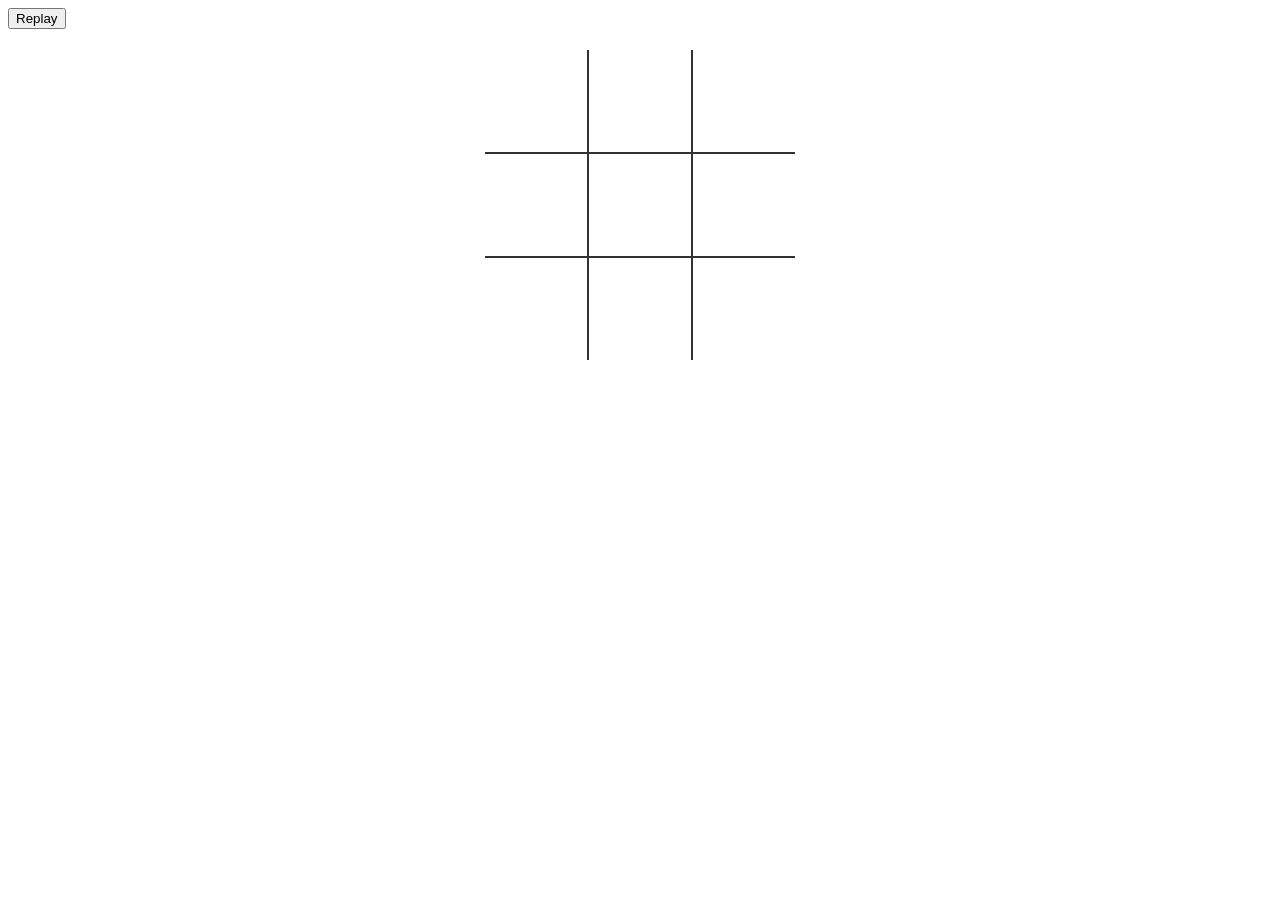
==== tictactoe.html @ d0d2187e "Create tictactoe.html" ====
<!DOCTYPE html>

<html>
<head>
  <meta charset="UTF-8">
  <title>Tic Tac Toe</title>
  
  <link rel="stylesheet" href="style.css">

</head>

<body>

	<table>
		<tr>
			<td class="cell" id="0"></td>
			<td class="cell" id="1"></td>
			<td class="cell" id="2"></td>
		</tr>
		<tr>
			<td class="cell" id="3"></td>
			<td class="cell" id="4"></td>
			<td class="cell" id="5"></td>
		</tr>
		<tr>
			<td class="cell" id="6"></td>
			<td class="cell" id="7"></td>
			<td class="cell" id="8"></td>
		</tr>
	</table>
	<div class="endgame">
		<div class="text"></div>
	</div>
	<button onClick="startGame()">Replay</button>

  <script src="script.js"></script>
</body>
</html>
---- style.css ----
td {
	border:  2px solid #333;
	height:  100px;
	width:  100px;
	text-align:  center;
	vertical-align:  middle;
	font-family:  "Comic Sans MS", cursive, sans-serif;
	font-size:  70px;
	cursor: pointer;
}

table {
	border-collapse: collapse;
	position: absolute;
	left: 50%;
	margin-left: -155px;
	top: 50px;
}

table tr:first-child td {
	border-top: 0;
}

table tr:last-child td {
	border-bottom: 0;
}

table tr td:first-child {
	border-left: 0;
}

table tr td:last-child {
	border-right: 0;
}

.endgame {
  display: none;
  width: 200px;
  top: 120px;
  background-color: rgba(205,133,63, 0.8);
  position: absolute;
  left: 50%;
  margin-left: -100px;
  padding-top: 50px;
  padding-bottom: 50px;
  text-align: center;
  border-radius: 5px;
  color: white;
  font-size: 2em;
}
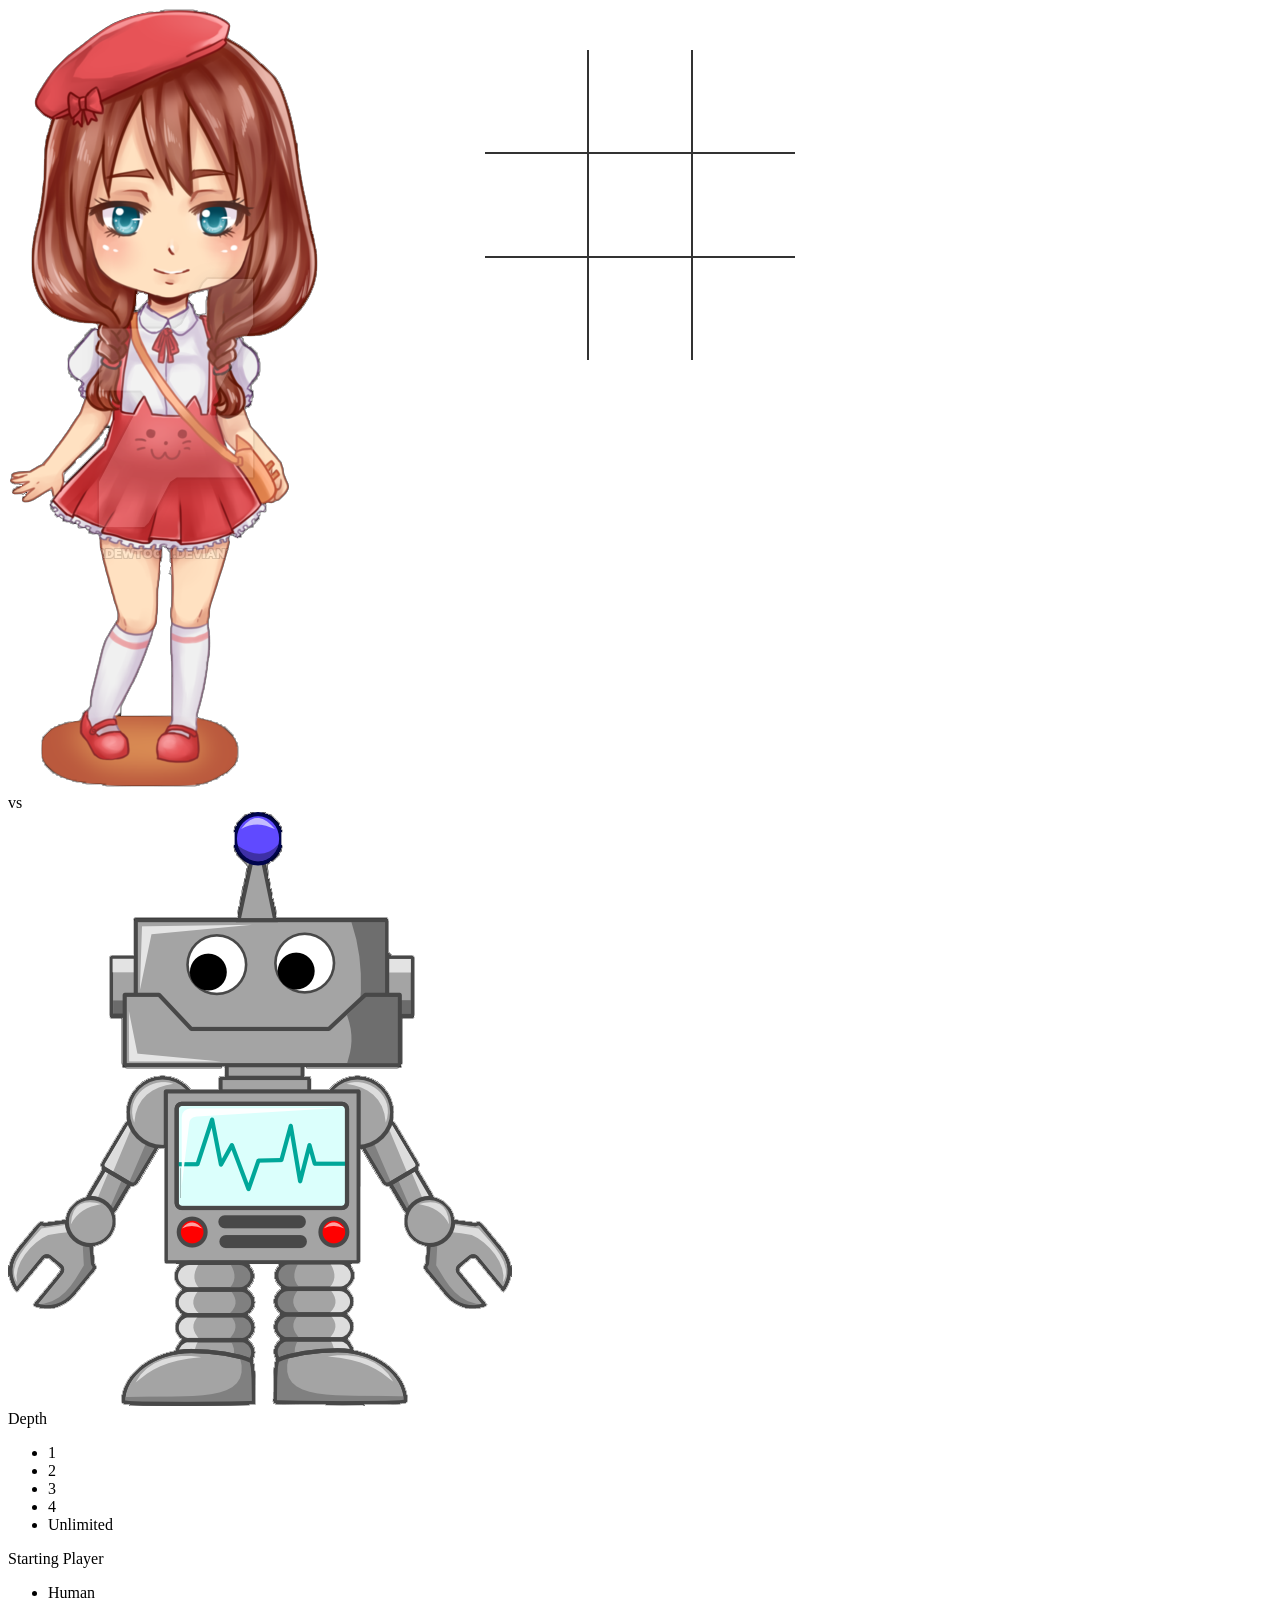
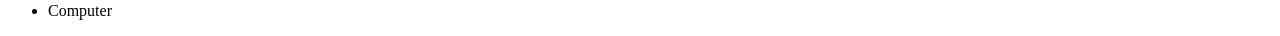
==== commit 3c97ea9c: "Update tictactoe.html" ====
--- a/tictactoe.html
+++ b/tictactoe.html
@@ -1,38 +1,84 @@
 <!DOCTYPE html>
-
 <html>
 <head>
-  <meta charset="UTF-8">
-  <title>Tic Tac Toe</title>
-  
-  <link rel="stylesheet" href="style.css">
+	<title>Tic Tac Toe</title>
+	<link href="https://fonts.googleapis.com/css?family=Gloria+Hallelujah" rel="stylesheet">
+	<link href="https://fonts.googleapis.com/css?family=Raleway:300,300i,400,400i" rel="stylesheet">
+	<link rel="stylesheet" type="text/css" href="style.css">
+</head>
+<body>
+	
+	<div id="container">
+		<div id="sidebar_wrap">
+			<div id="sidebar">	
+		        <div id=characters>	
+					<div class = human > 
+						<img src="images/human.png">
+					</div>
+					<div id=vs> vs </div>
+					<div class = robot> 
+						<img src="images/robot.png">
+					</div>
+				</div>
+				<div class="field">
+					<label>Depth</label>
+					<div class="depth_choices" id="depth">
+						<ul>
+							<li data-value="1">1</li>
+							<li data-value="2">2</li>
+							<li data-value="3">3</li>
+							<li data-value="4">4</li>
+							<li data-value="-1" class="active">Unlimited</li>
+						</ul>
+					</div>
+				</div>
 
-</head>
+				<div class="field">
+					<label>Starting Player</label>
+					<div class="starting_player_choices" id="starting_player">
+						<ul>
+							<li data-value="1" class="active">Human</li>
 
-<body>
+							<li data-value="0">Computer</li>
+						</ul>
+					</div>
+				</div>
 
-	<table>
-		<tr>
-			<td class="cell" id="0"></td>
-			<td class="cell" id="1"></td>
-			<td class="cell" id="2"></td>
-		</tr>
-		<tr>
-			<td class="cell" id="3"></td>
-			<td class="cell" id="4"></td>
-			<td class="cell" id="5"></td>
-		</tr>
-		<tr>
-			<td class="cell" id="6"></td>
-			<td class="cell" id="7"></td>
-			<td class="cell" id="8"></td>
-		</tr>
-	</table>
-	<div class="endgame">
-		<div class="text"></div>
+				<div>
+				    <div class="text"></div>
+				</div>
+				<button id="newgame" class="endgame" onClick="startGame()">New Game
+						<div class="text"></div>
+				</button>
+				
+			</div>
+		</div>
+		
+		<div id="board_wrap">
+			<div class="board" id="board">
+				   <table>
+					    <tr>
+					      <td class="cell" id="0"></td>
+					      <td class="cell" id="1"></td>
+					      <td class="cell" id="2"></td>
+					    </tr>
+					    <tr>
+					      <td class="cell" id="3"></td>
+					      <td class="cell" id="4"></td>
+					      <td class="cell" id="5"></td>
+					    </tr>
+					    <tr>
+					      <td class="cell" id="6"></td>
+					      <td class="cell" id="7"></td>
+					      <td class="cell" id="8"></td>
+					    </tr>
+				  </table>
+			</div>
+		</div>
+
 	</div>
-	<button onClick="startGame()">Replay</button>
 
-  <script src="script.js"></script>
+
+	<script type="text/javascript" src="script.js"></script>
 </body>
 </html>
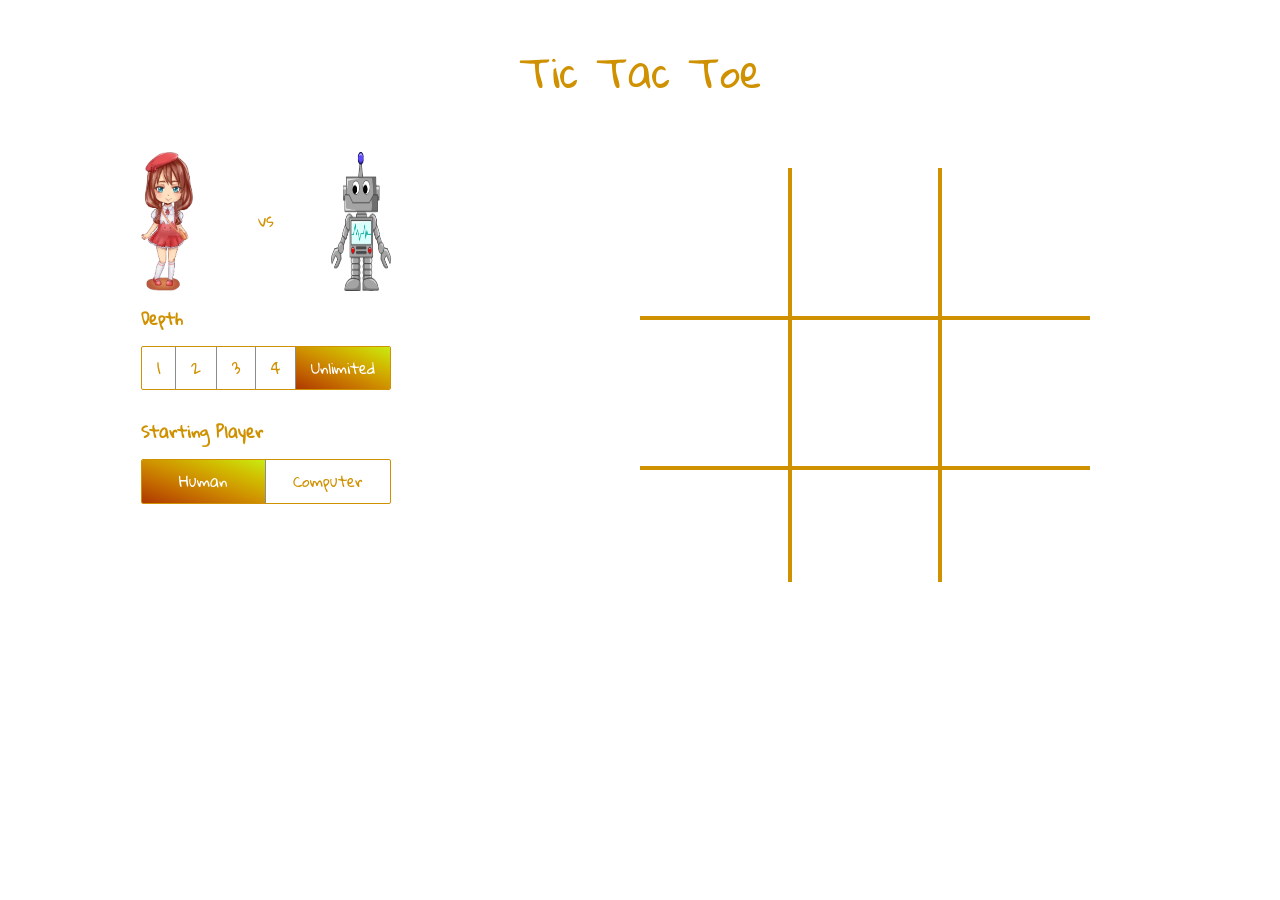
==== commit cb9a3914: "Revert "Rename tictactoe.html to index.html" This reverts commit 1cb74288f03e9ee471b6973c5f3d04e9b0a" ====
--- a/tictactoe.html
+++ b/tictactoe.html
@@ -2,21 +2,26 @@
 <html>
 <head>
 	<title>Tic Tac Toe</title>
+	<link rel="stylesheet" href="https://stackpath.bootstrapcdn.com/bootstrap/4.5.0/css/bootstrap.min.css" integrity="sha384-9aIt2nRpC12Uk9gS9baDl411NQApFmC26EwAOH8WgZl5MYYxFfc+NcPb1dKGj7Sk" crossorigin="anonymous">
 	<link href="https://fonts.googleapis.com/css?family=Gloria+Hallelujah" rel="stylesheet">
 	<link href="https://fonts.googleapis.com/css?family=Raleway:300,300i,400,400i" rel="stylesheet">
 	<link rel="stylesheet" type="text/css" href="style.css">
 </head>
 <body>
-	
-	<div id="container">
+
+	<div class="container">
+		<div class="row justify-content-center" style="margin-top: 3rem;">
+			<h1>Tic Tac Toe</h1>
+		</div>
+		<div class="row" style="margin-bottom: 3rem; margin-top: 3rem;">
 		<div id="sidebar_wrap">
-			<div id="sidebar">	
-		        <div id=characters>	
-					<div class = human > 
+			<div id="sidebar">
+		        <div id=characters>
+					<div class = human >
 						<img src="images/human.png">
 					</div>
 					<div id=vs> vs </div>
-					<div class = robot> 
+					<div class = robot>
 						<img src="images/robot.png">
 					</div>
 				</div>
@@ -44,16 +49,11 @@
 					</div>
 				</div>
 
-				<div>
-				    <div class="text"></div>
-				</div>
-				<button id="newgame" class="endgame" onClick="startGame()">New Game
-						<div class="text"></div>
-				</button>
-				
+				<button id="newgame" class="endgame" onClick="startGame()" >New Game</button>
+
 			</div>
 		</div>
-		
+
 		<div id="board_wrap">
 			<div class="board" id="board">
 				   <table>
@@ -77,7 +77,10 @@
 		</div>
 
 	</div>
+</div>
 
+	<script src="https://code.jquery.com/jquery-3.4.1.min.js"></script>
+	<script src="https://stackpath.bootstrapcdn.com/bootstrap/4.4.1/js/bootstrap.min.js" integrity="sha384-wfSDF2E50Y2D1uUdj0O3uMBJnjuUD4Ih7YwaYd1iqfktj0Uod8GCExl3Og8ifwB6" crossorigin="anonymous"></script>
 
 	<script type="text/javascript" src="script.js"></script>
 </body>
--- a/style.css
+++ b/style.css
@@ -1,50 +1,157 @@
-td {
-	border:  2px solid #333;
-	height:  100px;
-	width:  100px;
-	text-align:  center;
-	vertical-align:  middle;
-	font-family:  "Comic Sans MS", cursive, sans-serif;
-	font-size:  70px;
-	cursor: pointer;
+*, *::after, *::before {
+  box-sizing: border-box;
+}
+body {
+  margin: 0;
 }
 
+body {
+<<<<<<< HEAD
+  background-image: url(images/pattern_alt.png);
+=======
+  background-image: url(images/back1.png);
+>>>>>>> 35ce17b884283d20ad6cd8602ec1df74eb913ee1
+  background-color: #eaeaea;
+  position: relative;
+  font-family: 'Gloria Hallelujah', cursive; }
+  body:before {
+    content: '';
+<<<<<<< HEAD
+    background-image: url(../dist/assets/pattern_alt.png);
+=======
+    background-image: url(../dist/assets/back1.png);
+>>>>>>> 35ce17b884283d20ad6cd8602ec1df74eb913ee1
+    width: 100%;
+    height: 100%;
+    position: absolute;
+    opacity: 0.04; }
+
+* {
+  box-sizing: border-box; }
+body, html {
+  height: 100%;
+}
+
+img {
+  width: 60px;
+  height:138.86px;
+}
+
+
+.container {
+  max-width: 90%;
+  color: #cf9100;
+  overflow: hidden;
+  position: relative;
+}
+
+.container #sidebar_wrap {
+    width: 35%;
+    height: 100%;
+    float: left;
+    display: flex;
+    align-items: center;
+    justify-content: center;
+}
+
+#board_wrap {
+    width: 65%;
+    height: 100%;
+    float: left;
+    display: flex;
+    align-items: center;
+    justify-content: center;
+}
+
+#sidebar #characters {
+  display: flex;
+  justify-content: space-between;
+  align-items: center;
+  margin-bottom: 1rem;
+  position: relative;
+}
+
+#newgame {
+  background: linear-gradient(to right top, #ad3800, #c26400, #cf9100, #d1bd00, #c9eb12);
+  border: 0.01rem solid;
+  border-color:  #cf9100;
+  padding: 13px 26px;
+  border-radius: 0px;
+  cursor: pointer;
+  font-weight: 600;
+  width: 100%;
+  margin-top: 10px;
+}
+#newgame:hover{
+  background: rgba(0,0,0,0);
+  color: #cf9100;
+}
+
+
+#sidebar .field {
+  margin-bottom: 30px; }
+  #sidebar .field ul {
+    margin: 0;
+    padding: 0;
+    list-style: none;
+    border: 1px solid #cf9100;
+    border-radius: 2px;
+    overflow: hidden;
+    font-size: 15px; }
+    #sidebar .field ul li {
+      float: left;
+      padding: 10px 15px;
+      border-right: 1px solid #8c8c8c;
+      cursor: pointer;
+      color: #cf9100; }
+      #sidebar .field ul li:hover {
+        background-color: #b7b7b7;
+        color: #fff; }
+      #sidebar .field ul li.active {
+        background: linear-gradient(to right top, #ad3800, #c26400, #cf9100, #d1bd00, #c9eb12);
+        color: #fff; }
+      #sidebar .field ul li:last-child {
+        border-right: none; }
+  #sidebar .field .starting_player_choices ul li {
+    width: 50%;
+    text-align: center; }
+  #sidebar .field label {
+    font-weight: 600;
+    margin-bottom: 15px;
+    display: block; }
+
+td {
+  border:  4px solid #cf9100;
+  height:  150px;
+  width:  150px;
+  text-align:  center;
+  vertical-align:  middle;
+  font-family:  "Comic Sans MS", cursive, sans-serif;
+  font-size:  70px;
+  cursor: pointer;
+}
+
+
 table {
-	border-collapse: collapse;
-	position: absolute;
-	left: 50%;
-	margin-left: -155px;
-	top: 50px;
+  border-collapse: collapse;
+  color: #cf9100;
+  position: absolute;
+  left: 50%;
+  margin-top: 1rem;
 }
 
 table tr:first-child td {
-	border-top: 0;
+  border-top: 0;
 }
 
 table tr:last-child td {
-	border-bottom: 0;
+  border-bottom: 0;
 }
 
 table tr td:first-child {
-	border-left: 0;
+  border-left: 0;
 }
 
 table tr td:last-child {
-	border-right: 0;
+  border-right: 0;
 }
-
-.endgame {
-  display: none;
-  width: 200px;
-  top: 120px;
-  background-color: rgba(205,133,63, 0.8);
-  position: absolute;
-  left: 50%;
-  margin-left: -100px;
-  padding-top: 50px;
-  padding-bottom: 50px;
-  text-align: center;
-  border-radius: 5px;
-  color: white;
-  font-size: 2em;
-}
